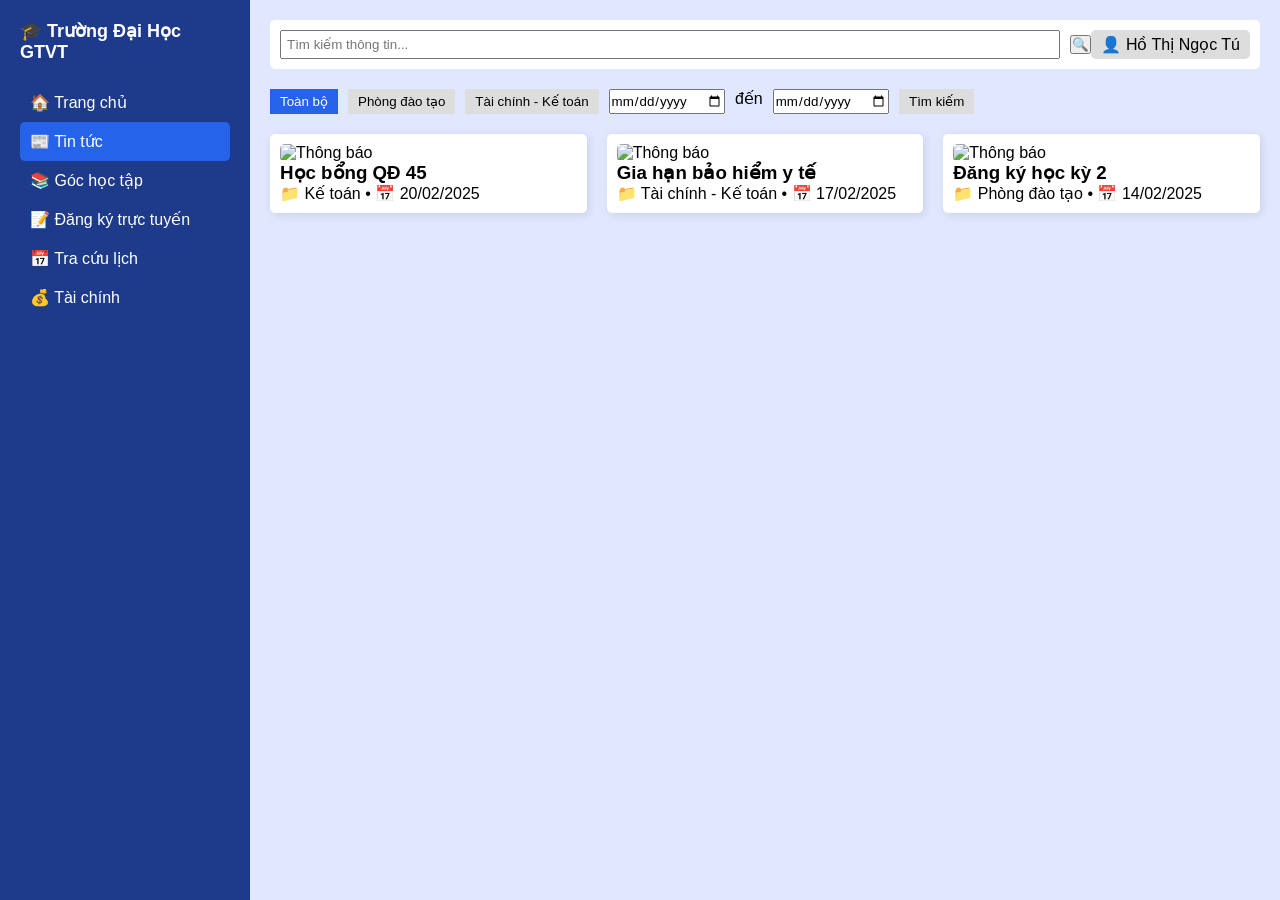
==== student.html @ ab75933b "student layout" ====
<!DOCTYPE html>
<html lang="vi">
<head>
    <meta charset="UTF-8">
    <meta name="viewport" content="width=device-width, initial-scale=1.0">
    <title>Trang tin tức</title>
    <link rel="stylesheet" href="student.css">
</head>
<body>
    <div class="container">
        <aside class="sidebar">
            <div class="logo">🎓 Trường Đại Học GTVT</div>
            <nav>
                <ul>
                    <li>🏠 Trang chủ</li>
                    <li class="active">📰 Tin tức</li>
                    <li>📚 Góc học tập</li>
                    <li>📝 Đăng ký trực tuyến</li>
                    <li>📅 Tra cứu lịch</li>
                    <li>💰 Tài chính</li>
                </ul>
            </nav>
        </aside>

        <main class="content">
            <header>
                <input type="text" placeholder="Tìm kiếm thông tin...">
                <button>🔍</button>
                <div class="user">👤 Hồ Thị Ngọc Tú</div>
            </header>

            <section class="news">
                <div class="filters">
                    <button class="active">Toàn bộ</button>
                    <button>Phòng đào tạo</button>
                    <button>Tài chính - Kế toán</button>
                    <input type="date"> đến <input type="date">
                    <button class="search-btn">Tìm kiếm</button>
                </div>

                <div class="news-grid">
                    <div class="news-item">
                        <img src="announcement.png" alt="Thông báo">
                        <h3>Học bổng QĐ 45</h3>
                        <p>📁 Kế toán • 📅 20/02/2025</p>
                    </div>

                    <div class="news-item">
                        <img src="announcement.png" alt="Thông báo">
                        <h3>Gia hạn bảo hiểm y tế</h3>
                        <p>📁 Tài chính - Kế toán • 📅 17/02/2025</p>
                    </div>

                    <div class="news-item">
                        <img src="announcement.png" alt="Thông báo">
                        <h3>Đăng ký học kỳ 2</h3>
                        <p>📁 Phòng đào tạo • 📅 14/02/2025</p>
                    </div>
                </div>
            </section>
        </main>
    </div>
</body>
</html>
---- student.css ----
* {
    margin: 0;
    padding: 0;
    box-sizing: border-box;
    font-family: Arial, sans-serif;
}

.container {
    display: flex;
    height: 100vh;
}

/* Sidebar */
.sidebar {
    width: 250px;
    background-color: #1e3a8a;
    color: white;
    padding: 20px;
}

.logo {
    font-size: 18px;
    font-weight: bold;
    margin-bottom: 20px;
}

nav ul {
    list-style: none;
}

nav ul li {
    padding: 10px;
    cursor: pointer;
}

nav ul li.active {
    background-color: #2563eb;
    border-radius: 5px;
}

/* Content */
.content {
    flex: 1;
    background-color: #e0e7ff;
    padding: 20px;
}

header {
    display: flex;
    justify-content: space-between;
    align-items: center;
    background: white;
    padding: 10px;
    border-radius: 5px;
}

header input {
    flex: 1;
    padding: 5px;
    margin-right: 10px;
}

.user {
    background-color: #ddd;
    padding: 5px 10px;
    border-radius: 5px;
}

/* Filters */
.filters {
    display: flex;
    gap: 10px;
    margin: 20px 0;
}

.filters button {
    background: #ddd;
    border: none;
    padding: 5px 10px;
    cursor: pointer;
}

.filters .active {
    background: #2563eb;
    color: white;
}

/* News Grid */
.news-grid {
    display: grid;
    grid-template-columns: repeat(auto-fill, minmax(300px, 1fr));
    gap: 20px;
}

.news-item {
    background: white;
    padding: 10px;
    border-radius: 5px;
    box-shadow: 2px 2px 10px rgba(0, 0, 0, 0.1);
}

.news-item img {
    width: 100%;
    height: 100px;
    object-fit: cover;
    border-radius: 5px;
}
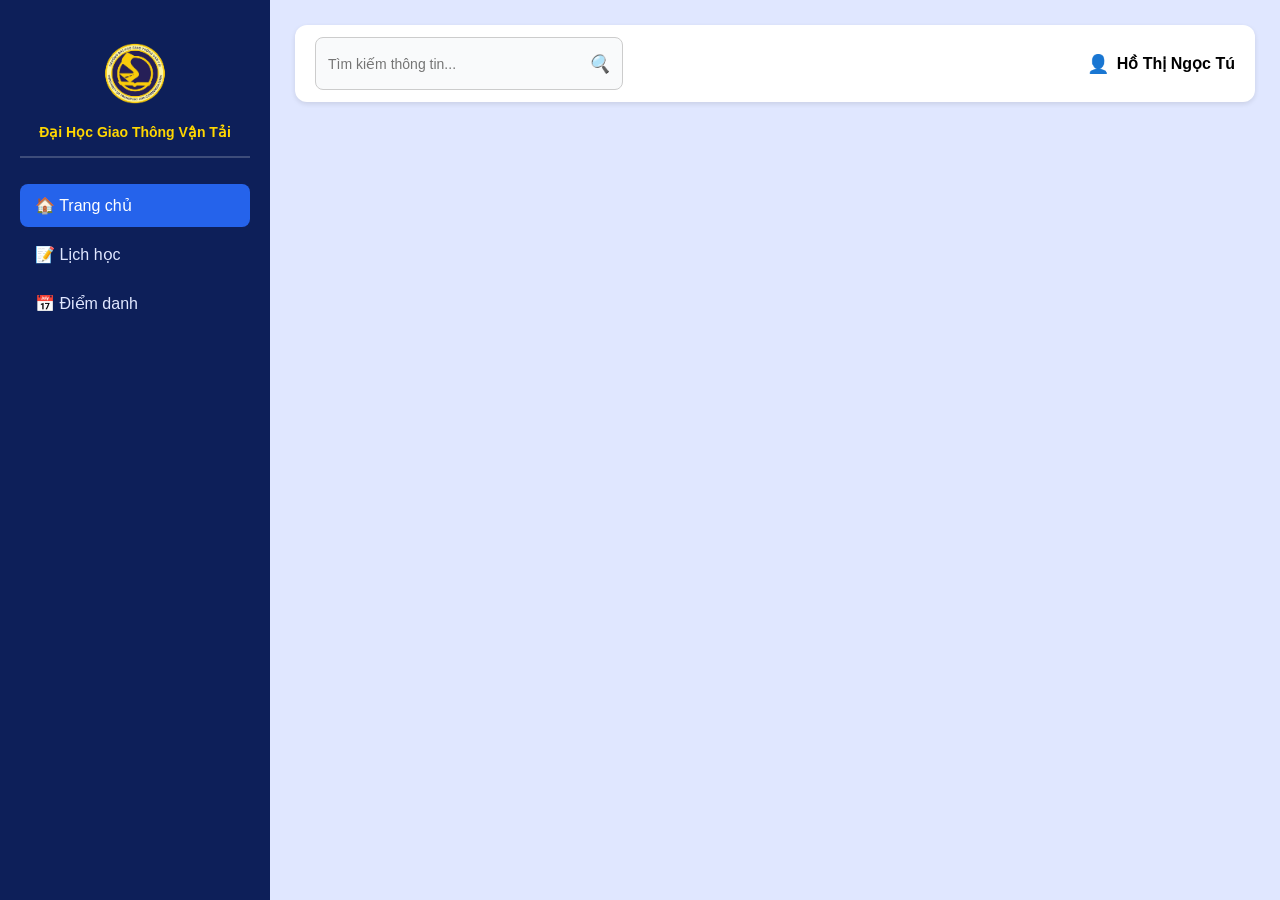
==== commit f93d92ee: "design student" ====
--- a/student.html
+++ b/student.html
@@ -9,55 +9,28 @@
 <body>
     <div class="container">
         <aside class="sidebar">
-            <div class="logo">🎓 Trường Đại Học GTVT</div>
+            <div class="logo">
+                <img src="logo.png" alt="Logo Trường Đại Học GTVT">
+                <p>Đại Học Giao Thông Vận Tải</p>
+            </div>
             <nav>
                 <ul>
-                    <li>🏠 Trang chủ</li>
-                    <li class="active">📰 Tin tức</li>
-                    <li>📚 Góc học tập</li>
-                    <li>📝 Đăng ký trực tuyến</li>
-                    <li>📅 Tra cứu lịch</li>
-                    <li>💰 Tài chính</li>
+                    <li class="active">🏠 Trang chủ</li>
+                    <li>📝 Lịch học</li>
+                    <li>📅 Điểm danh</li>
                 </ul>
             </nav>
         </aside>
+        
 
         <main class="content">
             <header>
-                <input type="text" placeholder="Tìm kiếm thông tin...">
-                <button>🔍</button>
-                <div class="user">👤 Hồ Thị Ngọc Tú</div>
+                <div class="search-container">
+                    <input type="text" class="search-bar" placeholder="Tìm kiếm thông tin...">
+                    <i class="search-icon">🔍</i>
+                </div>                
+                <div class="user">Hồ Thị Ngọc Tú</div>
             </header>
-
-            <section class="news">
-                <div class="filters">
-                    <button class="active">Toàn bộ</button>
-                    <button>Phòng đào tạo</button>
-                    <button>Tài chính - Kế toán</button>
-                    <input type="date"> đến <input type="date">
-                    <button class="search-btn">Tìm kiếm</button>
-                </div>
-
-                <div class="news-grid">
-                    <div class="news-item">
-                        <img src="announcement.png" alt="Thông báo">
-                        <h3>Học bổng QĐ 45</h3>
-                        <p>📁 Kế toán • 📅 20/02/2025</p>
-                    </div>
-
-                    <div class="news-item">
-                        <img src="announcement.png" alt="Thông báo">
-                        <h3>Gia hạn bảo hiểm y tế</h3>
-                        <p>📁 Tài chính - Kế toán • 📅 17/02/2025</p>
-                    </div>
-
-                    <div class="news-item">
-                        <img src="announcement.png" alt="Thông báo">
-                        <h3>Đăng ký học kỳ 2</h3>
-                        <p>📁 Phòng đào tạo • 📅 14/02/2025</p>
-                    </div>
-                </div>
-            </section>
         </main>
     </div>
 </body>
--- a/student.css
+++ b/student.css
@@ -1,3 +1,4 @@
+/* Định dạng chung */
 * {
     margin: 0;
     padding: 0;
@@ -5,103 +6,133 @@
     font-family: Arial, sans-serif;
 }
 
+/* Container chính */
 .container {
     display: flex;
     height: 100vh;
+    background-color: #f3f4f6;
 }
 
 /* Sidebar */
 .sidebar {
-    width: 250px;
-    background-color: #1e3a8a;
+    width: 270px; /* Độ rộng tăng nhẹ */
+    background-color: #0d1f59; /* Màu xanh dương đậm hơn */
     color: white;
     padding: 20px;
+    display: flex;
+    flex-direction: column;
+    gap: 20px;
+    box-shadow: 2px 0 5px rgba(0, 0, 0, 0.1);
 }
 
+/* Logo */
 .logo {
-    font-size: 18px;
-    font-weight: bold;
-    margin-bottom: 20px;
+    text-align: center;
+    padding: 15px;
+    border-bottom: 2px solid rgba(255, 255, 255, 0.2);
 }
 
-nav ul {
-    list-style: none;
+.logo img {
+    max-width: 100px;
+    height: auto;
 }
 
-nav ul li {
-    padding: 10px;
+.logo p {
+    margin-top: 8px;
+    font-size: 14px; /* Giảm kích thước chữ */
+    font-weight: bold;
+    color: #FFD700; /* Màu vàng */
+    text-align: center;
+    white-space: nowrap; /* Ngăn xuống dòng */
+    line-height: 1.2; /* Điều chỉnh khoảng cách dòng */
+}
+
+
+
+/* Navigation */
+.sidebar nav ul {
+    list-style-type: none;
+    padding: 0;
+}
+
+.sidebar nav ul li {
+    color: #e0e7ff; /* Màu chữ */
+    padding: 12px 15px;
+    margin: 6px 0;
+    display: flex;
+    align-items: center;
+    border-radius: 8px;
+    transition: background 0.3s ease, transform 0.2s ease;
+    font-size: 16px;
     cursor: pointer;
 }
 
-nav ul li.active {
-    background-color: #2563eb;
-    border-radius: 5px;
+
+.sidebar nav ul li:hover,
+.sidebar nav ul li.active {
+    background-color: #2563eb; /* Giữ màu nền xanh */
+    color: white; /* Chữ trắng khi chọn */
 }
 
-/* Content */
-.content {
-    flex: 1;
-    background-color: #e0e7ff;
-    padding: 20px;
+
+.sidebar nav ul li i {
+    margin-right: 12px;
+    font-size: 18px;
 }
 
+/* Nội dung chính */
+.content {
+    flex-grow: 1;
+    background-color: #e0e7ff;
+    padding: 25px;
+}
+
+/* Header */
 header {
     display: flex;
     justify-content: space-between;
     align-items: center;
     background: white;
-    padding: 10px;
-    border-radius: 5px;
+    padding: 12px 20px;
+    border-radius: 12px;
+    box-shadow: 0 2px 5px rgba(0, 0, 0, 0.1);
 }
 
-header input {
-    flex: 1;
-    padding: 5px;
-    margin-right: 10px;
+/* Thanh tìm kiếm */
+.search-container {
+    display: flex;
+    align-items: center;
+    gap: 10px;
+    background: #f9fafb;
+    padding: 8px 12px;
+    border-radius: 8px;
+    border: 1px solid #ccc;
 }
 
-.user {
-    background-color: #ddd;
-    padding: 5px 10px;
-    border-radius: 5px;
+.search-bar {
+    width: 250px;
+    height: 35px;
+    border: none;
+    outline: none;
+    font-size: 14px;
+    background: transparent;
 }
 
-/* Filters */
-.filters {
-    display: flex;
-    gap: 10px;
-    margin: 20px 0;
-}
-
-.filters button {
-    background: #ddd;
-    border: none;
-    padding: 5px 10px;
+.search-icon {
+    font-size: 18px;
     cursor: pointer;
 }
 
-.filters .active {
-    background: #2563eb;
-    color: white;
+/* User */
+.user {
+    font-weight: bold;
+    font-size: 16px;
+    display: flex;
+    align-items: center;
+    gap: 8px;
 }
 
-/* News Grid */
-.news-grid {
-    display: grid;
-    grid-template-columns: repeat(auto-fill, minmax(300px, 1fr));
-    gap: 20px;
+.user::before {
+    content: '👤';
+    font-size: 18px;
 }
-
-.news-item {
-    background: white;
-    padding: 10px;
-    border-radius: 5px;
-    box-shadow: 2px 2px 10px rgba(0, 0, 0, 0.1);
-}
-
-.news-item img {
-    width: 100%;
-    height: 100px;
-    object-fit: cover;
-    border-radius: 5px;
-}
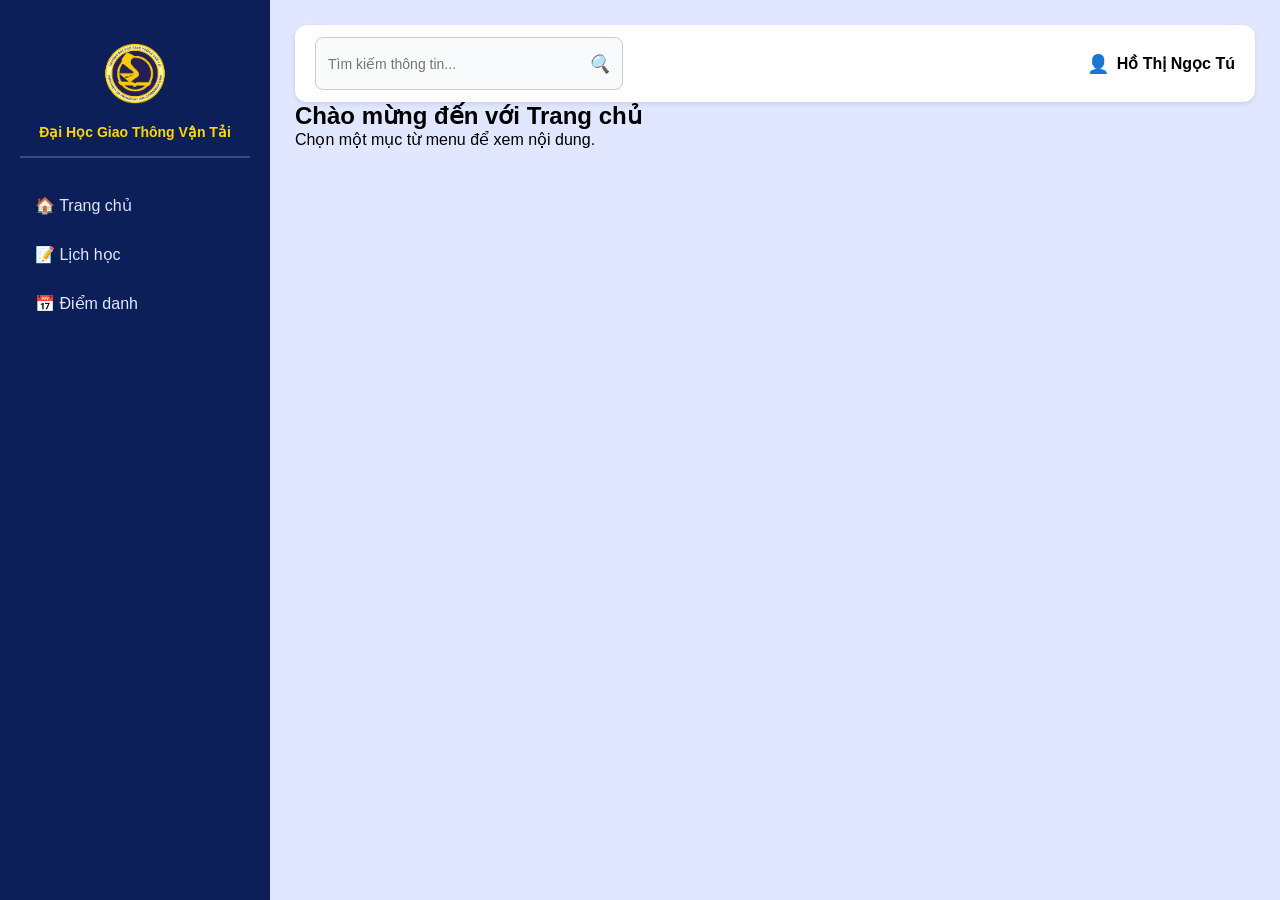
==== commit 21543421: "js student" ====
--- a/student.html
+++ b/student.html
@@ -15,7 +15,7 @@
             </div>
             <nav>
                 <ul>
-                    <li class="active">🏠 Trang chủ</li>
+                    <li>🏠 Trang chủ</li>
                     <li>📝 Lịch học</li>
                     <li>📅 Điểm danh</li>
                 </ul>
@@ -23,7 +23,7 @@
         </aside>
         
 
-        <main class="content">
+        <main class="content" id="main-content">
             <header>
                 <div class="search-container">
                     <input type="text" class="search-bar" placeholder="Tìm kiếm thông tin...">
@@ -31,7 +31,63 @@
                 </div>                
                 <div class="user">Hồ Thị Ngọc Tú</div>
             </header>
-        </main>
+            <div id="content-area">
+                <h2>Chào mừng đến với Trang chủ</h2>
+                <p>Chọn một mục từ menu để xem nội dung.</p>
+            </div>
+        </main>        
     </div>
 </body>
 </html>
+<script>
+    document.addEventListener("DOMContentLoaded", function () {
+    // Lấy danh sách các mục menu
+    const menuItems = document.querySelectorAll(".sidebar nav ul li");
+    
+    // Lấy phần hiển thị nội dung chính
+    const mainContent = document.getElementById("content-area");
+
+    // Hàm loại bỏ class "active" khỏi tất cả các mục menu
+    function removeActiveClass() {
+        menuItems.forEach(item => item.classList.remove("active"));
+    }
+
+    // Xử lý khi click vào "Lịch học"
+    menuItems[1].addEventListener("click", function () {
+        removeActiveClass(); // Xóa class active cũ
+        this.classList.add("active"); // Thêm class active vào mục được chọn
+        
+        mainContent.innerHTML = `
+            <h2>📅 Lịch học của bạn</h2>
+            <ul>
+                <li>📖 Toán - Thứ 2, 08:00 - 10:00</li>
+                <li>🔬 Vật lý - Thứ 3, 09:00 - 11:00</li>
+                <li>💻 Lập trình - Thứ 5, 13:00 - 15:00</li>
+            </ul>
+        `;
+    });
+
+    // Xử lý khi click vào "Trang chủ"
+    menuItems[0].addEventListener("click", function () {
+        removeActiveClass();
+        this.classList.add("active");
+
+        mainContent.innerHTML = `
+            <h2>Chào mừng đến với Trang chủ</h2>
+            <p>Chọn một mục từ menu để xem nội dung.</p>
+        `;
+    });
+
+    // Xử lý khi click vào "Điểm danh"
+    menuItems[2].addEventListener("click", function () {
+        removeActiveClass();
+        this.classList.add("active");
+
+        mainContent.innerHTML = `
+            <h2>📝 Điểm danh</h2>
+            <p>Chức năng điểm danh đang phát triển.</p>
+        `;
+    });
+});
+    </script>
+    
